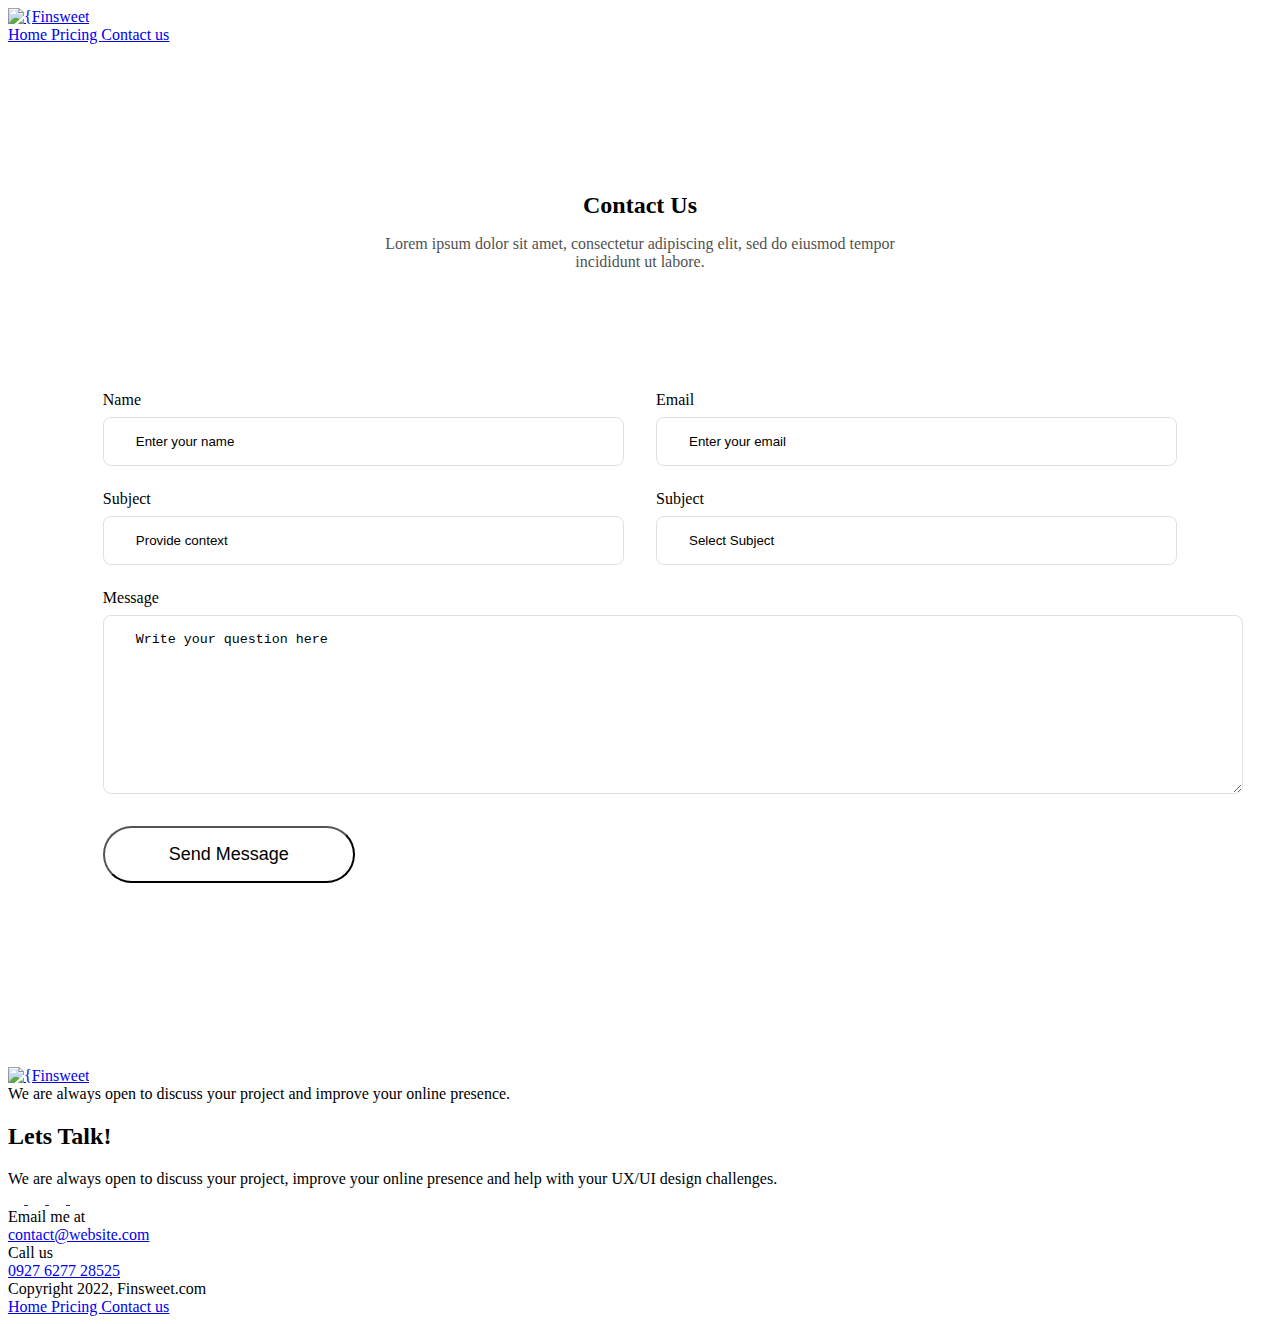
==== Task_1/contact-us.html @ 2b3a3e1f "implement contact-us page" ====
<!doctype html>
<html lang="en">
<head>
  <meta charset="UTF-8">
  <meta
    name="viewport"
    content="width=device-width, user-scalable=no, initial-scale=1.0, maximum-scale=1.0, minimum-scale=1.0">
  <meta
    http-equiv="X-UA-Compatible"
    content="ie=edge">
  <title>{Finsweet</title>
  <link
    rel="stylesheet"
    type="text/css"
    href="styles/style.css">
  <link
    rel="stylesheet"
    type="text/css"
    href="styles/contact-us-style.css">
  <link
    rel="preconnect"
    href="https://fonts.googleapis.com">
  <link
    rel="preconnect"
    href="https://fonts.gstatic.com"
    crossorigin>
  <link
    href="https://fonts.googleapis.com/css2?family=Poppins:wght@400;500;600&display=swap"
    rel="stylesheet">
</head>
<body>
<div class="container">
  <header class="home-hero bg-w-100">
    <nav class="navbar">
      <a
        class="navbar__logo"
        href="./">
        <img
          src="assets/images/logo.svg"
          alt="{Finsweet">
      </a>

      <div class="navbar__menu">
        <a
          class="navbar__menu__link"
          href="./">
          Home
        </a>
        <a
          class="navbar__menu__link"
          href="./pricing.html">
          Pricing
        </a>
        <a
          class="navbar__menu__link rounded-button contact-us-button active"
          href="./contact-us.html">
          Contact us
        </a>
      </div>
    </nav>
  </header>

  <section class="contact-us">
    <div class="contact-us__heading-wrapper">
      <h2 class="contact-us__heading">
        Contact Us
      </h2>

      <div class="contact-us__subheading body-1">
        Lorem ipsum dolor sit amet, consectetur adipiscing elit, sed do eiusmod tempor incididunt ut labore.
      </div>
    </div>

    <div class="form-wrapper">
      <form
        class="form"
        action="#"
        method="post">
        <div class="form__row two-column">
          <div class="form__row__item">
            <label
              for="name"
              class="form__row__label label-1">
              Name
            </label>

            <input
              id="name"
              class="form-row__input body-1"
              name="name"
              type="text"
              placeholder="Enter your name">
          </div>

          <div class="form__row__item">
            <label
              for="email"
              class="form__row__label label-1">
              Email
            </label>

            <input
              id="email"
              class="form-row__input body-1"
              name="email"
              type="email"
              placeholder="Enter your email">
          </div>
        </div>

        <div class="form__row two-column">
          <div class="form__row__item">
            <label
              for="subject-context"
              class="form__row__label label-1">
              Subject
            </label>

            <input
              id="subject-context"
              class="form-row__input body-1"
              name="subject-context"
              type="text"
              placeholder="Provide context">
          </div>

          <div class="form__row__item">
            <label
              for="subject-select"
              class="form__row__label label-1">
              Subject
            </label>

            <input
              id="subject-select"
              class="form-row__input body-1"
              name="subject-select"
              type="text"
              placeholder="Select Subject">
          </div>
        </div>

        <div class="form__row">
          <div class="form__row__item">
            <label
              for="message"
              class="form__row__label label-1">
              Message
            </label>

            <textarea
              id="message"
              class="form-row__textarea body-1"
              name="message"
              placeholder="Write your question here"
              rows="6"></textarea>
          </div>
        </div>

        <button
          class="form__button"
          type="submit"
          onclick="return false;">
          Send Message
        </button>
      </form>
    </div>
  </section>

  <section class="footer">
    <div class="footer__content-wrapper bg-w-100">
      <div class="footer__content">
        <div class="footer__content__item">
          <div class="footer__content__item__logo">
            <a
              href="./">
              <img
                src="assets/images/logo.svg"
                alt="{Finsweet">
            </a>
          </div>

          <div class="footer__content__item__content label-2">
            We are always open to discuss your project and improve your online presence.
          </div>
        </div>

        <div class="footer__content__item">
          <h2 class="footer__content__item__heading">
            Lets Talk!
          </h2>

          <div class="footer__content__item__content body-1">
            We are always open to discuss your project, improve your online presence and help with your UX/UI design challenges.
          </div>

          <div class="footer__content__item__social-media">
            <a
              class="footer__content__item__social-media__item"
              href=""
              onclick="return false;">
              <svg
                width="16"
                height="16"
                viewBox="0 0 16 16"
                fill="none"
                xmlns="http://www.w3.org/2000/svg">
                <g clip-path="url(#clip0_4744_577)">
                  <path
                    d="M16 8a8 8 0 1 0-9.25 7.903v-5.59H4.719V8H6.75V6.237c0-2.005 1.194-3.112 3.022-3.112.875 0 1.79.156 1.79.156V5.25h-1.008c-.994 0-1.304.617-1.304 1.25V8h2.219l-.355 2.313H9.25v5.59A8.002 8.002 0 0 0 16 8Z"
                    fill="#fff"/>
                </g>
                <defs>
                  <clipPath id="clip0_4744_577">
                    <path
                      fill="#fff"
                      d="M0 0h16v16H0z"/>
                  </clipPath>
                </defs>
              </svg>
            </a>

            <a
              class="footer__content__item__social-media__item"
              href=""
              onclick="return false;">
              <svg
                width="17"
                height="16"
                viewBox="0 0 17 16"
                fill="none"
                xmlns="http://www.w3.org/2000/svg">
                <g clip-path="url(#clip0_4744_579)">
                  <path
                    d="M5.7 14.5c6.036 0 9.338-5.002 9.338-9.338 0-.14-.003-.285-.01-.425a6.665 6.665 0 0 0 1.638-1.7 6.472 6.472 0 0 1-1.884.516 3.3 3.3 0 0 0 1.443-1.815 6.598 6.598 0 0 1-2.083.796 3.287 3.287 0 0 0-5.596 2.993A9.323 9.323 0 0 1 1.78 2.1a3.286 3.286 0 0 0 1.016 4.38 3.287 3.287 0 0 1-1.487-.409v.04a3.281 3.281 0 0 0 2.634 3.22 3.28 3.28 0 0 1-1.481.056 3.289 3.289 0 0 0 3.065 2.281 6.583 6.583 0 0 1-4.862 1.358 9.312 9.312 0 0 0 5.033 1.475Z"
                    fill="#fff"/>
                </g>
                <defs>
                  <clipPath id="clip0_4744_579">
                    <path
                      fill="#fff"
                      d="M.666 0h16v16h-16z"/>
                  </clipPath>
                </defs>
              </svg>
            </a>

            <a
              class="footer__content__item__social-media__item"
              href=""
              onclick="return false;">
              <svg
                width="17"
                height="16"
                viewBox="0 0 17 16"
                fill="none"
                xmlns="http://www.w3.org/2000/svg">
                <g
                  clip-path="url(#clip0_4744_581)"
                  fill="#fff">
                  <path
                    d="M8.334 1.44c2.138 0 2.39.01 3.231.048.782.034 1.203.165 1.485.274.371.144.64.32.918.597.282.282.454.547.597.92.11.28.24.705.275 1.484.038.843.047 1.096.047 3.23 0 2.138-.01 2.391-.047 3.232-.034.781-.165 1.203-.275 1.484a2.477 2.477 0 0 1-.597.92 2.46 2.46 0 0 1-.918.596c-.282.11-.707.24-1.485.275-.843.037-1.097.047-3.231.047-2.138 0-2.39-.01-3.231-.047-.782-.034-1.203-.166-1.485-.275a2.472 2.472 0 0 1-.918-.597 2.46 2.46 0 0 1-.597-.919c-.11-.28-.24-.706-.275-1.484-.038-.844-.047-1.097-.047-3.231 0-2.138.01-2.39.047-3.231.034-.782.165-1.204.275-1.485.143-.372.318-.64.597-.919a2.46 2.46 0 0 1 .918-.597c.282-.109.707-.24 1.485-.274.84-.038 1.093-.047 3.231-.047Zm0-1.44C6.162 0 5.89.01 5.037.047c-.85.037-1.434.175-1.94.372a3.905 3.905 0 0 0-1.42.925 3.92 3.92 0 0 0-.924 1.415C.556 3.27.418 3.85.38 4.7.343 5.556.334 5.828.334 8c0 2.172.01 2.444.047 3.297.037.85.175 1.434.372 1.94.206.529.478.976.925 1.42.443.443.89.718 1.415.921.51.197 1.091.335 1.941.372.853.038 1.125.047 3.297.047s2.444-.01 3.297-.047c.85-.037 1.434-.175 1.94-.372a3.91 3.91 0 0 0 1.416-.922c.444-.444.719-.89.922-1.415.197-.51.334-1.091.372-1.941.037-.853.047-1.125.047-3.297s-.01-2.444-.047-3.297c-.038-.85-.175-1.434-.372-1.94a3.747 3.747 0 0 0-.916-1.422 3.91 3.91 0 0 0-1.415-.922c-.51-.197-1.091-.334-1.941-.372-.856-.04-1.128-.05-3.3-.05Z"/>
                  <path d="M8.334 3.89a4.11 4.11 0 0 0 0 8.22 4.11 4.11 0 0 0 0-8.22Zm0 6.776a2.666 2.666 0 1 1 0-5.332 2.666 2.666 0 0 1 0 5.332Zm5.231-6.937a.96.96 0 1 1-1.919 0 .96.96 0 0 1 1.92 0Z"/>
                </g>
                <defs>
                  <clipPath id="clip0_4744_581">
                    <path
                      fill="#fff"
                      d="M.334 0h16v16h-16z"/>
                  </clipPath>
                </defs>
              </svg>
            </a>

            <a
              class="footer__content__item__social-media__item"
              href=""
              onclick="return false;">
              <svg
                width="16"
                height="16"
                viewBox="0 0 16 16"
                fill="none"
                xmlns="http://www.w3.org/2000/svg">
                <g clip-path="url(#clip0_4744_586)">
                  <path
                    d="M14.816 0H1.18C.528 0 0 .516 0 1.153v13.69A1.17 1.17 0 0 0 1.181 16h13.635c.653 0 1.184-.519 1.184-1.153V1.153C16 .516 15.469 0 14.816 0ZM4.746 13.634H2.373V5.997h2.375v7.637ZM3.56 4.956a1.376 1.376 0 1 1-.004-2.751 1.376 1.376 0 0 1 .004 2.751Zm10.075 8.678h-2.372V9.922c0-.885-.015-2.025-1.234-2.025-1.234 0-1.422.966-1.422 1.962v3.775h-2.37V5.997h2.275V7.04h.032c.315-.6 1.09-1.235 2.243-1.235 2.404 0 2.847 1.582 2.847 3.638v4.19Z"
                    fill="#fff"/>
                </g>
                <defs>
                  <clipPath id="clip0_4744_586">
                    <path
                      fill="#fff"
                      d="M0 0h16v16H0z"/>
                  </clipPath>
                </defs>
              </svg>
            </a>
          </div>
        </div>
      </div>

      <div class="footer__contact-info">
        <div class="footer__contact-info__item">
          <div class="footer__contact-info__item__heading label-1">
            Email me at
          </div>

          <a
            class="footer__contact-info__item__content body-1"
            href="mailto: contact@website.com">
            contact@website.com
          </a>
        </div>

        <div class="footer__contact-info__item">
          <div class="footer__contact-info__item__heading label-1">
            Call us
          </div>

          <a
            class="footer__contact-info__item__content body-1"
            href="tel:0927627728525">
            0927 6277 28525
          </a>
        </div>
      </div>
    </div>

    <div class="footer__links-wrapper">
      <div class="body-2">
        Copyright 2022, Finsweet.com
      </div>

      <div class="footer__links">
        <a
          class="footer__links__item body-2"
          href="./">
          Home
        </a>

        <a
          class="footer__links__item body-2"
          href="./pricing.html">
          Pricing
        </a>

        <a
          class="footer__links__item body-2"
          href="./contact-us.html">
          Contact us
        </a>
      </div>
    </div>
  </section>
</div>
</body>
</html>
---- Task_1/styles/contact-us-style.css ----
.navbar {
    margin-bottom: 0;
}

.contact-us {
    padding: 128px 0;
}

.contact-us__heading-wrapper {
    display: flex;
    flex-direction: column;
    align-items: center;
    color: var(--dark-blue);
    text-align: center;
    margin-bottom: 4rem;
}

.contact-us__heading {
    margin-bottom: 1rem;
}

.contact-us__subheading {
    max-width: 562px;
    opacity: 0.7;
}

.form-wrapper {
    background-color: var(--grey);
    border-radius: 12px;
    padding: 3.5rem 4.5rem;
    width: 85%;
    margin: 0 auto;
}

.form {
    color: #000;
    width: 100%;
}

.form__row {
    width: 100%;
    display: flex;
    justify-content: space-between;
    margin-bottom: 1.5rem;
}

.form__row:last-of-type {
    margin-bottom: 2rem;
}

.form__row__item {
    width: 100%;
    display: flex;
    flex-direction: column;
}

.form__row.two-column .form__row__item {
    width: calc((100% - 2rem) / 2);
}

.form__row__label {
    margin-bottom: 0.5rem;
}

.form-row__input, .form-row__textarea {
    padding: 1rem 2rem;
    border: 1px solid rgba(0, 0, 0, 0.12);
    border-radius: 8px;
    background-color: transparent;
}

.form-row__textarea {
    max-width: 100%;
    max-height: 145px;
    min-width: 100%;
    min-height: 145px;
}

.form-row__input::placeholder, .form-row__textarea::placeholder {
    color: #000;
}

.form__button {
    padding: 1rem 4rem;
    color: var(--grey);
    background-color: var(--dark-blue);
    border-radius: 41px;
    font-size: 18px;
    font-family: 'Manrope', sans-serif;
}

.form__button:hover {
    opacity: 0.7;
}
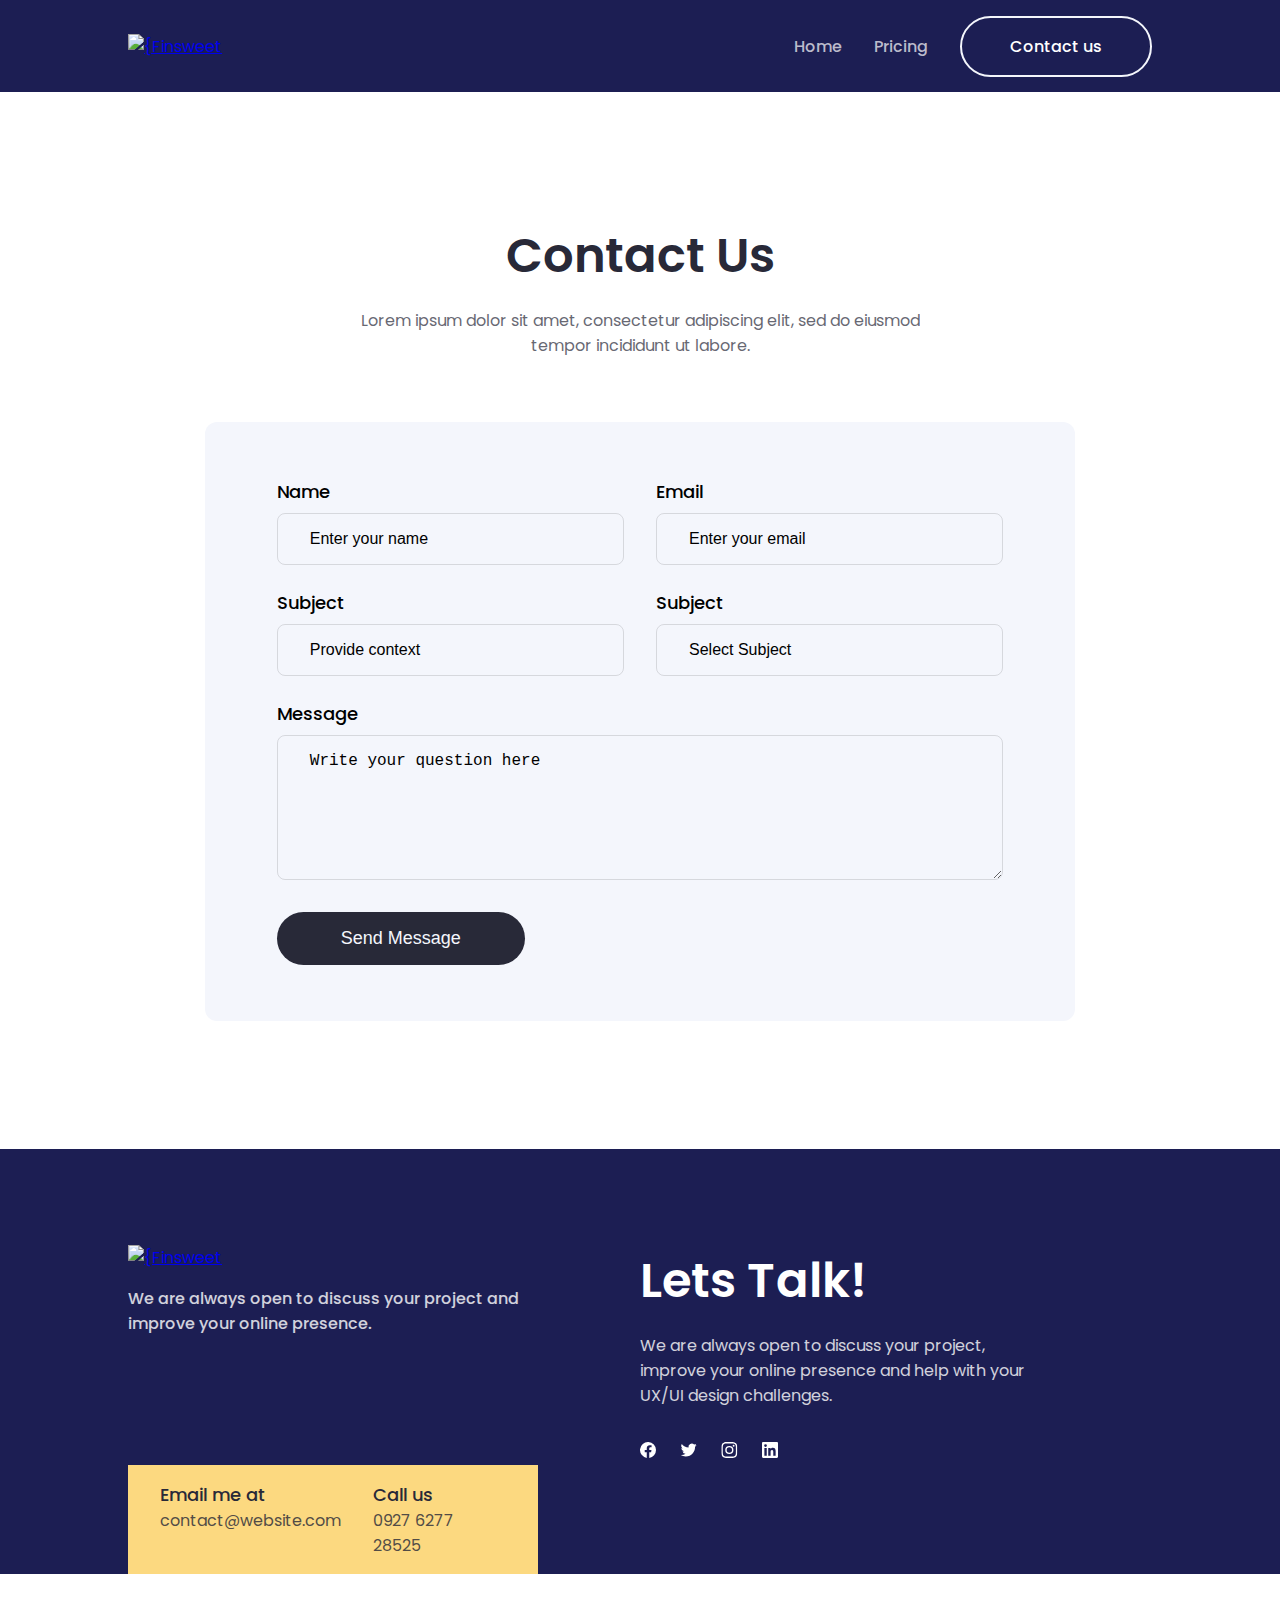
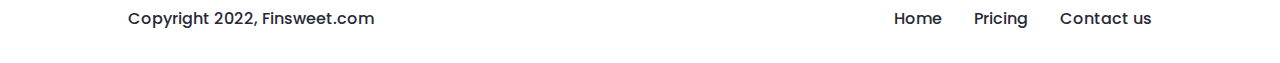
==== commit eca67b95: "refactoring icons" ====
--- a/Task_1/contact-us.html
+++ b/Task_1/contact-us.html
@@ -199,102 +199,36 @@
               class="footer__content__item__social-media__item"
               href=""
               onclick="return false;">
-              <svg
-                width="16"
-                height="16"
-                viewBox="0 0 16 16"
-                fill="none"
-                xmlns="http://www.w3.org/2000/svg">
-                <g clip-path="url(#clip0_4744_577)">
-                  <path
-                    d="M16 8a8 8 0 1 0-9.25 7.903v-5.59H4.719V8H6.75V6.237c0-2.005 1.194-3.112 3.022-3.112.875 0 1.79.156 1.79.156V5.25h-1.008c-.994 0-1.304.617-1.304 1.25V8h2.219l-.355 2.313H9.25v5.59A8.002 8.002 0 0 0 16 8Z"
-                    fill="#fff"/>
-                </g>
-                <defs>
-                  <clipPath id="clip0_4744_577">
-                    <path
-                      fill="#fff"
-                      d="M0 0h16v16H0z"/>
-                  </clipPath>
-                </defs>
-              </svg>
-            </a>
-
-            <a
-              class="footer__content__item__social-media__item"
-              href=""
-              onclick="return false;">
-              <svg
-                width="17"
-                height="16"
-                viewBox="0 0 17 16"
-                fill="none"
-                xmlns="http://www.w3.org/2000/svg">
-                <g clip-path="url(#clip0_4744_579)">
-                  <path
-                    d="M5.7 14.5c6.036 0 9.338-5.002 9.338-9.338 0-.14-.003-.285-.01-.425a6.665 6.665 0 0 0 1.638-1.7 6.472 6.472 0 0 1-1.884.516 3.3 3.3 0 0 0 1.443-1.815 6.598 6.598 0 0 1-2.083.796 3.287 3.287 0 0 0-5.596 2.993A9.323 9.323 0 0 1 1.78 2.1a3.286 3.286 0 0 0 1.016 4.38 3.287 3.287 0 0 1-1.487-.409v.04a3.281 3.281 0 0 0 2.634 3.22 3.28 3.28 0 0 1-1.481.056 3.289 3.289 0 0 0 3.065 2.281 6.583 6.583 0 0 1-4.862 1.358 9.312 9.312 0 0 0 5.033 1.475Z"
-                    fill="#fff"/>
-                </g>
-                <defs>
-                  <clipPath id="clip0_4744_579">
-                    <path
-                      fill="#fff"
-                      d="M.666 0h16v16h-16z"/>
-                  </clipPath>
-                </defs>
-              </svg>
-            </a>
-
-            <a
-              class="footer__content__item__social-media__item"
-              href=""
-              onclick="return false;">
-              <svg
-                width="17"
-                height="16"
-                viewBox="0 0 17 16"
-                fill="none"
-                xmlns="http://www.w3.org/2000/svg">
-                <g
-                  clip-path="url(#clip0_4744_581)"
-                  fill="#fff">
-                  <path
-                    d="M8.334 1.44c2.138 0 2.39.01 3.231.048.782.034 1.203.165 1.485.274.371.144.64.32.918.597.282.282.454.547.597.92.11.28.24.705.275 1.484.038.843.047 1.096.047 3.23 0 2.138-.01 2.391-.047 3.232-.034.781-.165 1.203-.275 1.484a2.477 2.477 0 0 1-.597.92 2.46 2.46 0 0 1-.918.596c-.282.11-.707.24-1.485.275-.843.037-1.097.047-3.231.047-2.138 0-2.39-.01-3.231-.047-.782-.034-1.203-.166-1.485-.275a2.472 2.472 0 0 1-.918-.597 2.46 2.46 0 0 1-.597-.919c-.11-.28-.24-.706-.275-1.484-.038-.844-.047-1.097-.047-3.231 0-2.138.01-2.39.047-3.231.034-.782.165-1.204.275-1.485.143-.372.318-.64.597-.919a2.46 2.46 0 0 1 .918-.597c.282-.109.707-.24 1.485-.274.84-.038 1.093-.047 3.231-.047Zm0-1.44C6.162 0 5.89.01 5.037.047c-.85.037-1.434.175-1.94.372a3.905 3.905 0 0 0-1.42.925 3.92 3.92 0 0 0-.924 1.415C.556 3.27.418 3.85.38 4.7.343 5.556.334 5.828.334 8c0 2.172.01 2.444.047 3.297.037.85.175 1.434.372 1.94.206.529.478.976.925 1.42.443.443.89.718 1.415.921.51.197 1.091.335 1.941.372.853.038 1.125.047 3.297.047s2.444-.01 3.297-.047c.85-.037 1.434-.175 1.94-.372a3.91 3.91 0 0 0 1.416-.922c.444-.444.719-.89.922-1.415.197-.51.334-1.091.372-1.941.037-.853.047-1.125.047-3.297s-.01-2.444-.047-3.297c-.038-.85-.175-1.434-.372-1.94a3.747 3.747 0 0 0-.916-1.422 3.91 3.91 0 0 0-1.415-.922c-.51-.197-1.091-.334-1.941-.372-.856-.04-1.128-.05-3.3-.05Z"/>
-                  <path d="M8.334 3.89a4.11 4.11 0 0 0 0 8.22 4.11 4.11 0 0 0 0-8.22Zm0 6.776a2.666 2.666 0 1 1 0-5.332 2.666 2.666 0 0 1 0 5.332Zm5.231-6.937a.96.96 0 1 1-1.919 0 .96.96 0 0 1 1.92 0Z"/>
-                </g>
-                <defs>
-                  <clipPath id="clip0_4744_581">
-                    <path
-                      fill="#fff"
-                      d="M.334 0h16v16h-16z"/>
-                  </clipPath>
-                </defs>
-              </svg>
-            </a>
-
-            <a
-              class="footer__content__item__social-media__item"
-              href=""
-              onclick="return false;">
-              <svg
-                width="16"
-                height="16"
-                viewBox="0 0 16 16"
-                fill="none"
-                xmlns="http://www.w3.org/2000/svg">
-                <g clip-path="url(#clip0_4744_586)">
-                  <path
-                    d="M14.816 0H1.18C.528 0 0 .516 0 1.153v13.69A1.17 1.17 0 0 0 1.181 16h13.635c.653 0 1.184-.519 1.184-1.153V1.153C16 .516 15.469 0 14.816 0ZM4.746 13.634H2.373V5.997h2.375v7.637ZM3.56 4.956a1.376 1.376 0 1 1-.004-2.751 1.376 1.376 0 0 1 .004 2.751Zm10.075 8.678h-2.372V9.922c0-.885-.015-2.025-1.234-2.025-1.234 0-1.422.966-1.422 1.962v3.775h-2.37V5.997h2.275V7.04h.032c.315-.6 1.09-1.235 2.243-1.235 2.404 0 2.847 1.582 2.847 3.638v4.19Z"
-                    fill="#fff"/>
-                </g>
-                <defs>
-                  <clipPath id="clip0_4744_586">
-                    <path
-                      fill="#fff"
-                      d="M0 0h16v16H0z"/>
-                  </clipPath>
-                </defs>
-              </svg>
+              <img
+                src="assets/images/social-media/facebook.svg"
+                alt="facebook">
+            </a>
+
+            <a
+              class="footer__content__item__social-media__item"
+              href=""
+              onclick="return false;">
+              <img
+                src="assets/images/social-media/twitter.svg"
+                alt="twitter">
+            </a>
+
+            <a
+              class="footer__content__item__social-media__item"
+              href=""
+              onclick="return false;">
+              <img
+                src="assets/images/social-media/instagram.svg"
+                alt="instagram">
+            </a>
+
+            <a
+              class="footer__content__item__social-media__item"
+              href=""
+              onclick="return false;">
+              <img
+                src="assets/images/social-media/linkedin.svg"
+                alt="linkedin">
             </a>
           </div>
         </div>
--- a/Task_1/styles/style.css
+++ b/Task_1/styles/style.css
@@ -0,0 +1,604 @@
+:root {
+    /*Colors*/
+    --royal-blue: #2405F2;
+    --dark-blue: #282938;;
+    --grey: #f4f6fc;
+    --grey_rgb: 244, 246, 252;
+    --yellow: #FCD980;
+    --tint-blue: #1C1E53;
+    --tint-blue_rgb: 28, 30, 83;
+    --accent: #EEF4FA;
+    --light-yellow: rgba(252, 217, 128, 0.1);
+    --hover-yellow: #FDE4A6;
+    --hover-dark-blue: #535460;
+
+    /*Font-size*/
+    --regular-size: 16px;
+}
+
+* {
+    padding: 0;
+    margin: 0;
+    box-sizing: border-box;
+}
+
+button {
+    border: none;
+    cursor: pointer;
+    background: transparent;
+}
+
+body {
+    font-family: 'Poppins', sans-serif;
+    font-size: var(--regular-size);
+    font-weight: 400;
+    overflow-x: hidden;
+    min-height: 100vh;
+}
+
+h1 {
+    font-size: 54px;
+    font-weight: 600;
+}
+
+h2 {
+    font-size: 48px;
+    font-weight: 600;
+}
+
+h3 {
+    font-size: 38px;
+    font-weight: 600;
+}
+
+h4 {
+    font-size: 36px;
+    font-weight: 500;
+}
+
+h5 {
+    font-size: 32px;
+    font-weight: 500;
+}
+
+h6 {
+    font-size: 24px;
+    font-weight: 500;
+}
+
+.body-1 {
+    font-size: var(--regular-size);
+    font-weight: 400;
+}
+
+.body-2 {
+    font-size: var(--regular-size);
+    font-weight: 500;
+}
+
+.label-1 {
+    font-size: 18px;
+    font-weight: 500;
+}
+
+.label-2 {
+    font-size: var(--regular-size);
+    font-weight: 500;
+}
+
+.white-text {
+    color: #FFF;
+}
+
+.d-flex {
+    display: flex;
+}
+
+.ml-2 {
+    margin-left: 0.5rem;
+}
+
+.mr-2 {
+    margin-right: 0.5rem;
+}
+
+.ml-3 {
+    margin-left: 1rem;
+}
+
+.mr-3 {
+    margin-right: 1rem;
+}
+
+.container {
+    width: 80vw;
+    min-height: 100vh;
+    margin: 0 auto;
+    display: flex;
+    flex-direction: column;
+    justify-content: space-between;
+}
+
+.home-hero {
+    display: flex;
+    flex-direction: column;
+    background-color: var(--tint-blue);
+}
+
+.bg-w-100 {
+    margin-left: -10vw !important;
+    margin-right: -10vw !important;
+    padding-right: 10vw !important;
+    padding-left: 10vw !important;
+}
+
+.navbar {
+    display: flex;
+    justify-content: space-between;
+    align-items: center;
+    color: #fff;
+    height: 92px;
+    margin-bottom: 126px;
+}
+
+.navbar__logo:hover {
+    opacity: 0.7;
+}
+
+.navbar__menu {
+    display: flex;
+    align-items: center;
+}
+
+.navbar__menu__link {
+    color: #BBBBCB;
+    font-size: var(--regular-size);
+    font-weight: 500;
+    text-decoration: none;
+}
+
+.navbar__menu__link:not(:last-child) {
+    margin-right: 2rem;
+}
+
+.navbar__menu__link.active {
+    color: #FFF;
+}
+
+.navbar__menu__link:hover {
+    color: #FFF;
+}
+
+.rounded-button {
+    border-radius: 41px;
+    padding: 1rem 3rem;
+}
+
+.contact-us-button {
+    color: #FFF;
+    border: 2px solid rgba(var(--grey_rgb), 0.2);
+}
+
+.contact-us-button:hover, .contact-us-button.active {
+    border-color: rgb(var(--grey_rgb));
+}
+
+.home-hero__body {
+    display: flex;
+    justify-content: space-between;
+    margin-bottom: 128px;
+}
+
+.home-hero__heading-wrapper {
+    width: 40%;
+}
+
+.home-hero__illustration-wrapper {
+    display: flex;
+    align-items: flex-start;
+    justify-content: flex-end;
+    width: 50%;
+}
+
+.home-hero__heading {
+    color: #FFF;
+    margin-bottom: 2rem;
+}
+
+.home-hero__subheading {
+    color: #FFF;
+    opacity: 0.7;
+    margin-bottom: 3rem;
+}
+
+.yellow-button {
+    background-color: var(--yellow);
+    color: var(--dark-blue);
+    font-size: 18px;
+    font-weight: 500;
+}
+
+.yellow-button:hover {
+    background-color: var(--hover-yellow);
+}
+
+.home-hero__heading-buttons {
+    display: flex;
+    align-items: center;
+}
+
+.home-hero__heading-button {
+    margin-right: 3rem;
+}
+
+.home-hero__heading-text-button:hover {
+    opacity: 0.7;
+}
+
+.home-hero__illustration {
+    width: 638px;
+    max-width: 100%;
+}
+
+.how-it-work {
+    display: flex;
+    padding: 128px 0;
+    background-color: var(--grey);
+}
+
+.how-it-work__heading-wrapper {
+    width: 40%;
+    color: var(--dark-blue);
+    padding-right: 10%;
+}
+
+.how-it-work__heading, .how-it-work__subheading {
+    margin-bottom: 1rem;
+}
+
+.how-it-work__subheading {
+    opacity: 0.7;
+}
+
+.how-it-work__heading-text-button {
+    color: var(--royal-blue);
+}
+
+.how-it-work__heading-text-button:hover {
+    opacity: 0.7;
+}
+
+.how-it-work__cards {
+    display: flex;
+    flex-wrap: wrap;
+    width: calc(600px + 1.5rem);
+    justify-content: space-between;
+}
+
+
+.how-it-work__card {
+    width: 300px;
+    margin-bottom: 1.5rem;
+}
+
+.how-it-work__card-pointer {
+    background: url("../assets/images/icons/pointer.svg");
+    width: 50px;
+    height: 50px;
+    display: flex;
+    line-height: 50px;
+    vertical-align: middle;
+    color: #FFF;
+    justify-content: center;
+    margin-bottom: 1rem;
+}
+
+.how-it-work__card-heading {
+    margin-bottom: 1rem;
+    color: var(--dark-blue);
+}
+
+.how-it-work__card-subheading {
+    color: var(--dark-blue);
+    opacity: 0.7;
+}
+
+.our-work {
+    padding: 128px 0;
+}
+
+.our-work__heading-wrapper {
+    display: flex;
+    justify-content: space-between;
+    margin-bottom: 4rem;
+}
+
+.our-work__heading {
+    color: var(--dark-blue);
+}
+
+.our-work__heading-text-button {
+    color: var(--dark-blue);
+}
+
+.our-work__heading-text-button:hover {
+    opacity: 0.7;
+}
+
+.our-work__cards-wrapper {
+    display: flex;
+}
+
+.our-work__big-card-wrapper {
+    width: 100%;
+    margin-right: 1.5rem;
+    position: relative;
+}
+
+.our-work__big-card-img, .our-work__small-card-img {
+    width: 100%;
+    height: 100%;
+    max-width: 100%;
+    object-fit: cover;
+}
+
+.our-work__small-cards-wrapper {
+    display: flex;
+    flex-direction: column;
+    justify-content: space-between;
+    width: 49%;
+}
+
+.our-work__small-card-with-hover-overlay {
+    position: relative;
+}
+
+.our-work__small-card-hover-overlay {
+    position: absolute;
+    top: 0;
+    left: 0;
+    height: 100%;
+    width: 100%;
+    padding: 0 4rem;
+    background: linear-gradient(329.39deg, var(--tint-blue) -10.96%, rgba(var(--tint-blue_rgb), 0.42) 103.96%);
+}
+
+.our-work__small-card-hover-overlay__heading {
+    color: #FFF;
+    font-size: 28px;
+    font-weight: 600;
+    margin-bottom: 1rem;
+    margin-top: 130px;
+}
+
+.our-work__small-card-hover-overlay__text-button {
+    color: var(--yellow);
+}
+
+.our-work__small-card-hover-overlay__text-button:hover {
+    opacity: 0.7;
+}
+
+.our-work__big-card-content {
+    position: absolute;
+    top: 0;
+    left: 0;
+    height: 100%;
+    width: 47%;
+    padding: 37% 3rem 0;
+    background: linear-gradient(329.39deg, var(--tint-blue) -10.96%, rgba(var(--tint-blue_rgb), 0.42) 103.96%);
+}
+
+.our-work__big-card-content__heading {
+    font-size: 28px;
+    font-weight: 600;
+    color: #FFF;
+    margin-bottom: 1rem;
+}
+
+.our-work__big-card-content__subheading {
+    color: #FFF;
+    opacity: 0.8;
+    margin-bottom: 3rem;
+}
+
+.our-work__big-card-content__text-button {
+    color: var(--yellow)
+}
+
+.our-work__big-card-content__text-button:hover {
+    opacity: 0.7;
+}
+
+.features {
+    padding: 128px 0;
+    background-color: var(--grey);
+}
+
+.features__heading-wrapper {
+    margin: 0 auto 3rem;
+    display: flex;
+    flex-direction: column;
+    align-items: center;
+}
+
+.features__subheading {
+    margin-bottom: 1rem;
+    color: var(--dark-blue);
+}
+
+.features__heading {
+    max-width: 630px;
+    text-align: center;
+    color: var(--dark-blue);
+}
+
+.features__card-wrapper {
+    display: flex;
+    flex-wrap: wrap;
+    justify-content: space-between;
+}
+
+.features__card {
+    width: calc((100% - 4rem) / 3);
+    background-color: #FFF;
+    padding: 3rem;
+    margin-bottom: 2rem;
+}
+
+.features__card__icon {
+    margin-bottom: 1.5rem;
+}
+
+.features__card__heading {
+    color: var(--dark-blue);
+    margin-bottom: 1rem;
+}
+
+.features__card__content {
+    color: var(--dark-blue);
+    opacity: 0.7;
+}
+
+.blog {
+    padding: 128px 0;
+}
+
+.blog__heading {
+    margin-bottom: 4rem;
+    color: var(--dark-blue)
+}
+
+.blog__card-wrapper {
+    display: flex;
+    justify-content: space-between;
+}
+
+.blog__card {
+    width: calc((100% - 4rem) / 3);
+}
+
+.blog__card__img {
+    margin-bottom: 40px;
+    width: 100%;
+    object-fit: cover;
+}
+
+.blog__card__date {
+    margin-bottom: 1rem;
+    color: var(--dark-blue);
+    opacity: 0.7;
+}
+
+.blog__card__heading {
+    margin-bottom: 1rem;
+    color: var(--dark-blue);
+}
+
+.blog__card__content {
+    margin-bottom: 2rem;
+    color: var(--dark-blue);
+    opacity: 0.7;
+}
+
+.blog__card__button {
+    color: var(--dark-blue);
+}
+
+.blog__card__button:hover {
+    opacity: 0.7;
+}
+
+.footer__content-wrapper {
+    padding-top: 96px;
+    background-color: var(--tint-blue);
+}
+
+.footer__content {
+    display: flex;
+    justify-content: space-between;
+}
+
+.footer__links-wrapper {
+    padding: 2rem 0;
+    display: flex;
+    justify-content: space-between;
+    color: var(--dark-blue);
+}
+
+.footer__content__item {
+    width: 50%;
+}
+
+.footer__content__item__logo {
+    margin-bottom: 1rem;
+}
+
+.footer__content__item__logo a:hover {
+    opacity: 0.7;
+}
+
+.footer__content__item__content {
+    color: #FFF;
+    opacity: 0.8;
+    max-width: 400px;
+    margin-bottom: 2rem;
+}
+
+.footer__content__item__heading {
+    color: #FFF;
+    margin-bottom: 1rem;
+}
+
+.footer__content__item__social-media {
+    display: flex;
+}
+
+.footer__content__item__social-media__item {
+    margin-right: 1.5rem;
+}
+
+.footer__content__item__social-media__item:hover {
+    opacity: 0.7;
+}
+
+.footer__contact-info {
+    display: flex;
+    padding: 1rem 2rem;
+    width: 40%;
+    background-color: var(--yellow);
+}
+
+.footer__contact-info__item {
+    display: flex;
+    flex-direction: column;
+    margin-right: 2rem;
+    color: var(--dark-blue);
+}
+
+.footer__contact-info__item__content {
+    opacity: 0.8;
+    color: var(--dark-blue);
+    text-decoration: none;
+}
+
+.footer__contact-info__item__content:hover {
+    opacity: 1;
+}
+
+.footer__links {
+    display: flex;
+}
+
+.footer__links__item {
+    color: var(--dark-blue);
+    text-decoration: none;
+}
+
+.footer__links__item:not(:last-child) {
+    margin-right: 2rem;
+}
+
+.footer__links__item:hover {
+    opacity: 0.7;
+}
